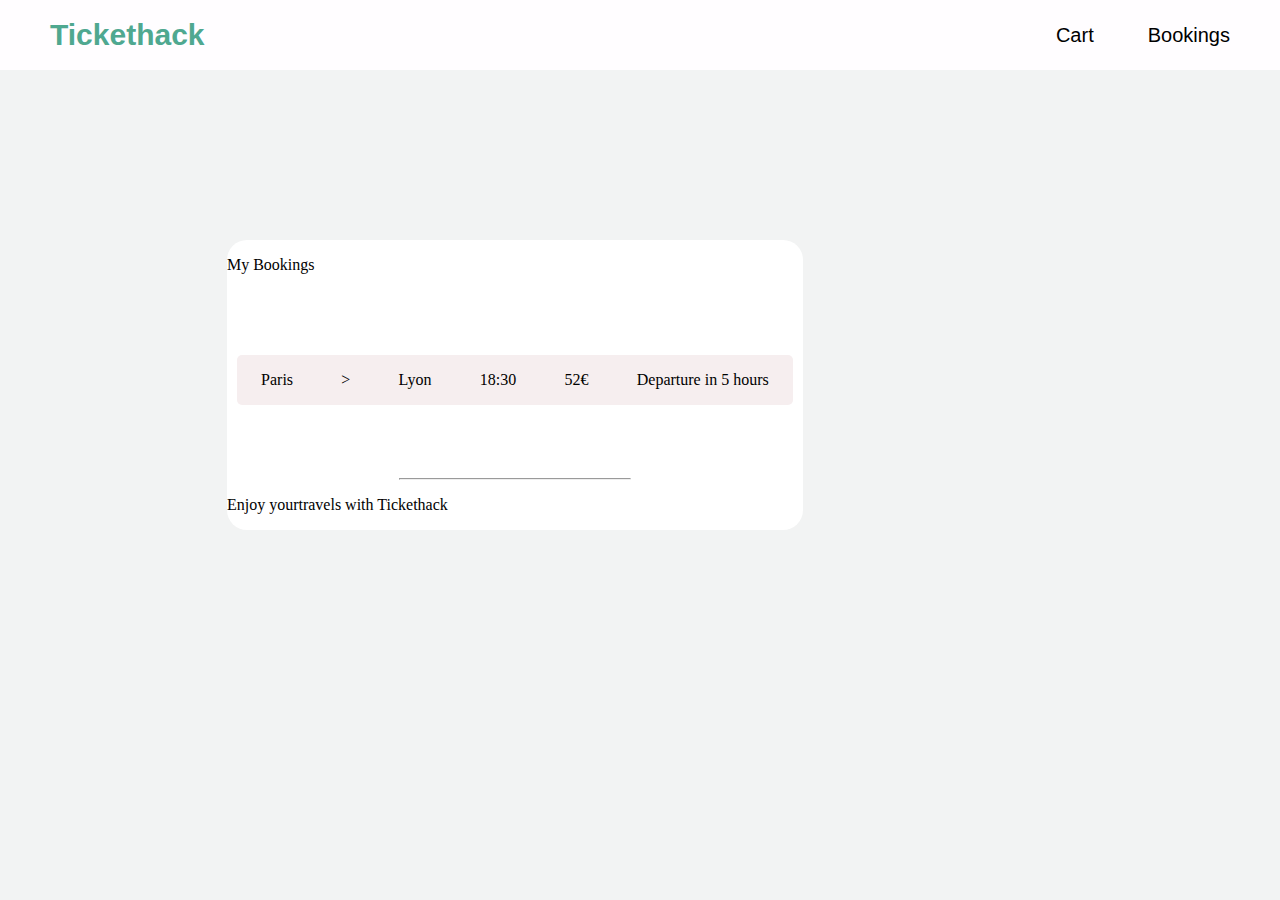
==== bookings.html @ 4d415c27 "css none enleve et html voyage enleve" ====
<!DOCTYPE html>
<html lang="en">
  <head>
    <meta charset="UTF-8" />
    <meta name="viewport" content="width=device-width, initial-scale=1.0" />
    <link
      href="https://cdn.jsdelivr.net/npm/bootstrap@5.1.1/dist/css/bootstrap.min.css"
      rel="stylesheet"
      integrity="sha384-F3w7mX95PdgyTmZZMECAngseQB83DfGTowi0iMjiWaeVhAn4FJkqJByhZMI3AhiU"
      crossorigin="anonymous"
    />
    <title>Bookings</title>
    <link rel="stylesheet" href="style.css" />
  </head>
  <body id="accueilBookings">
    <div id="container-page">
      <div id="header">
        <a href="./index.html" id="tickethack">Tickethack</a>

        <div id="menu-right">
          <a href='./cart.html'id="cart">Cart</a>
            <a href='./bookings.html'id="bookings">Bookings</a>
        </div>
      </div>
      <div id="result-content" class="result-content">
        <p class="title-result-content">My Bookings</p>
        <div id="anyvoyage">
          <span id="title-cart"> No booking yet..</span>
          <span> Why not plan a trip? </span>
        </div>
        <!------BLOC CONTAINER CART----------------->
        <div id="book-container-cart">
          <!-- BLOC VOYAGE IN CART ------------>
          <div class="trip">
            <div>
             <p id="departure">Paris</p>
            </div>
            <div>
              <p>></p>
            </div>
            <div>
              <p id="arrival">Lyon</p>
            </div>
            <div>
              <p id="time">18:30</p>
            </div>
            <div>
             <p id="price">52€</p>
            </div>
            <p id="timeofdeparture">Departure in 5 hours</p>
          </div>
          <!------FIN BLOC VOYAGE----------------->
        </div>
        <!------FIN BLOC CONTAINER CART----------------->
        <!-- FOOTER BLOC BOOKING -->
        <div id="bloc-footer">
          <hr class="line" style="width: 40%" />
          <p class="pub">Enjoy yourtravels with Tickethack</p>
        </div>
        <!--fin flooter bloc booking-->
      </div>
    </div>
    <script src="script.js"></script>
  </body>
</html>
---- style.css ----
/*-------------PAGE ACCUEIL------------------------------*/
#accueil {
  height: 100vh;
  width: 100vw;
  background-image:url("./images/background.jpg");
  background-position: center;
  background-size: cover;
  margin:0;
}
#accueilCart, #accueilBookings {
  height: 100vh;
  width: 100vw;
  background-color:#F2F3F3 ;
  margin:0;
}
/*-------------LIENS HEADER------------------------------*/
#tickethack, #cart, #bookings {
  text-decoration: none;
}
/*-------------CONTAINER GRID------------------------------*/
#container-page {
  display: grid;
  grid-template-rows: repeat(9, 1fr);
  grid-template-columns: repeat(13, 1fr);
}
/*-------------HEADER avec LIENS---------------------------*/
#header {
  grid-row-start: 1;
  grid-row-end: 2;
  grid-column-start: 1;
  grid-column-end: 14;
  height: 70px;
  display: flex;
  justify-content: space-between;
  align-items: center;
  background-color: #fffdff;
}
#tickethack {
  margin-left: 50px;
  font-family: Arial, Helvetica, sans-serif;
  font-size: 30px;
  font-weight: bold;
  color: #4fa890;
}
#cart,
#bookings {
  margin-right: 50px;
  font-family: Arial, Helvetica, sans-serif;
  color: black;
  font-size: 20px;
}
/*----------TITLES page d'ACCUEIL PRINCIPALE------*/
#title {
  grid-row-start: 2;
  grid-row-end: 4;
  grid-column-start: 1;
  grid-column-end: 14;
  display: flex;
  flex-direction: column;
  align-items: center;
  padding: 50px;
  font-family: Arial, Helvetica, sans-serif;
  font-size: 16px;
  color: #f1f5f9;
}
h3 {
  font-weight: lighter;
}
/*-----BLOCK LEFT-----------------------*/
#content-left {
  grid-row-start: 5;
  grid-row-end: 8;
  grid-column-start: 3;
  grid-column-end: 7;

  display: flex;
  flex-direction: column;
  justify-content:space-around;
  align-items: center;

  width: 80%;
  height: 100%;
  margin: 30px;

  background-color: white;
  background-size: cover;
  border-radius: 10px;
}
#departArrival {
  display:flex;
  flex-direction: column;
  justify-content:flex-start;
  width: 100%;
}
input {
  display: block;
  background-color:#f6eeef;
  width: 100%;
}
#cityNameInputA {
  border-top:solid rgb(197, 197, 197) 0.5px;
  border-bottom:solid white 1px;
  border-left:solid white 1px;
  border-right:solid white 1px;
}
#cityNameInputD {
  border-top:solid white 1px;
  border-bottom:solid rgb(197, 197, 197) 0.5px;
  border-left:solid white 1px;
  border-right:solid white 1px;
}
#travelDay {
  background-color:#f6eeef ;
}
.btn-search {
  color: 469e86;
}
/*-----BLOCK RIGHT-----------------------*/

#content-right {
  grid-row-start: 5;
  grid-row-end: 8;
  grid-column-start: 8;
  grid-column-end: 12;

  width: 80%;
  height: 100%;
  margin: 30px;

  background-color: white;
  border-radius: 20px;
}
#book-container {
  margin: 20px;
  height: 50%;
  display: flex;
  flex-direction: column;
  overflow: scroll;
}
/*-------------LES BLOCS INVISIBLES---------------------------*/

#anyvoyage {
  display: none;
}
/*-------------LES BLOCS page CART & BOOKINGS---------------------------*/
.trip {
  background-color: #f6eeef;
  border-radius: 5px;
  height: 50px;
  display: flex;
  justify-content: space-around;
  align-items: center;
  margin: 10px;
}
.result-content {
  grid-row-start: 4;
  grid-row-end: 9;
  grid-column-start: 3;
  grid-column-end: 12;
  width: 45vw;
  margin: 30px;
  background-color: white;
  border-radius: 20px;
  display: flex;
  flex-direction: column;
  justify-content: space-between;
  align-items:stretch;
}
#checkout-summary {
  background-color: #01153f;
  color: white;
  display: flex;
  justify-content: space-between;
  align-items: center;
  border-radius: 0px 0px 10px 10px;
}
.btn btn-success, #total-title {
  padding: 10px;
}

.line {
  display: center;
}
/*------------- FOOTER ---------------------------*/
#footer {
  grid-row-start: 9;
  grid-row-end: 10;
  grid-column-start: 1;
  grid-column-end: 14;
}
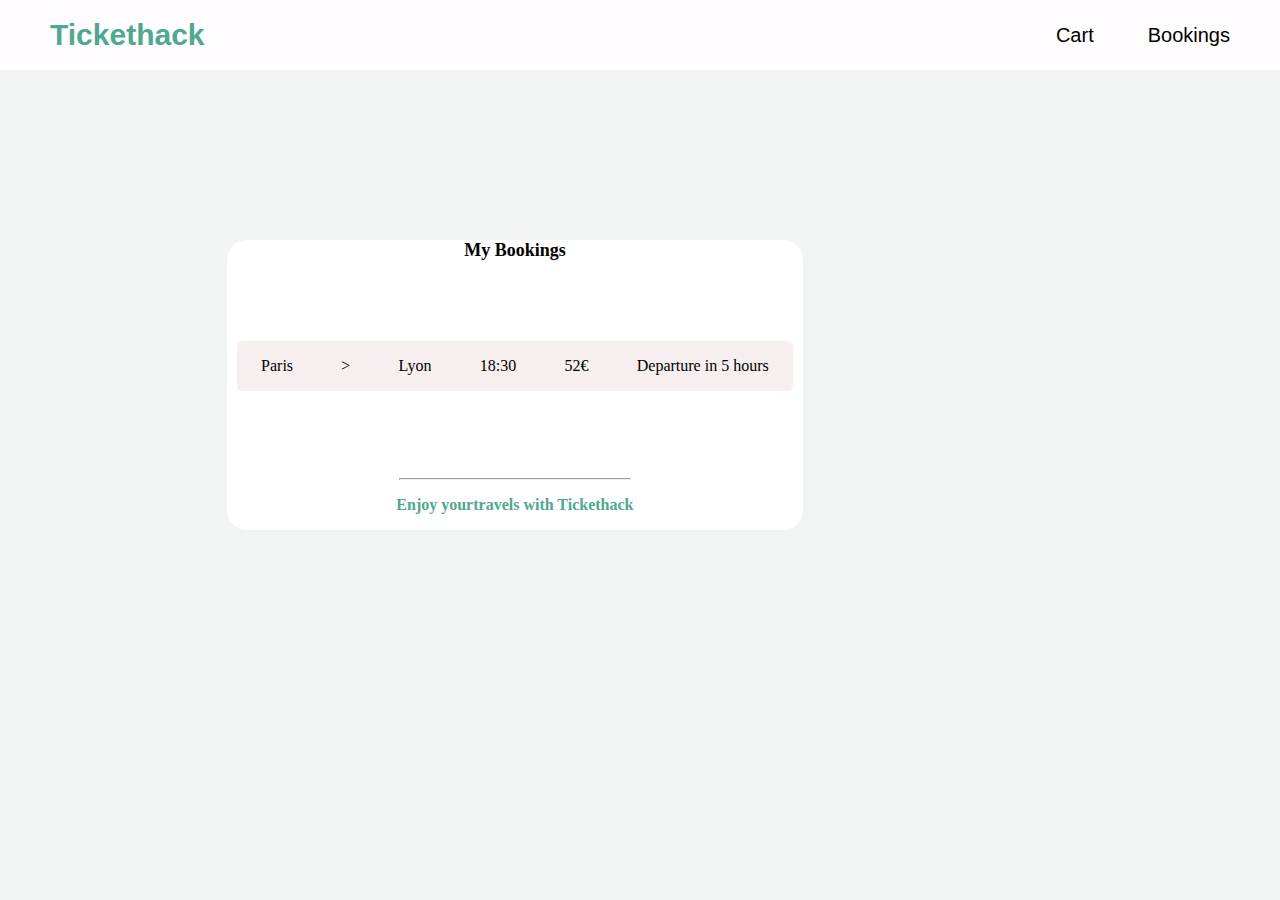
==== commit 1590783d: "pb" ====
--- a/bookings.html
+++ b/bookings.html
@@ -18,12 +18,12 @@
         <a href="./index.html" id="tickethack">Tickethack</a>
 
         <div id="menu-right">
-          <a href='./cart.html'id="cart">Cart</a>
-            <a href='./bookings.html'id="bookings">Bookings</a>
+          <a href="./cart.html" id="cart">Cart</a>
+          <a href="./bookings.html" id="bookings">Bookings</a>
         </div>
       </div>
       <div id="result-content" class="result-content">
-        <p class="title-result-content">My Bookings</p>
+        <span class="title-result-content">My Bookings</span>
         <div id="anyvoyage">
           <span id="title-cart"> No booking yet..</span>
           <span> Why not plan a trip? </span>
@@ -62,4 +62,4 @@
     </div>
     <script src="script.js"></script>
   </body>
-</html>+</html>
--- a/style.css
+++ b/style.css
@@ -2,19 +2,22 @@
 #accueil {
   height: 100vh;
   width: 100vw;
-  background-image:url("./images/background.jpg");
+  background-image: url("./images/background.jpg");
   background-position: center;
   background-size: cover;
-  margin:0;
-}
-#accueilCart, #accueilBookings {
+  margin: 0;
+}
+#accueilCart,
+#accueilBookings {
   height: 100vh;
   width: 100vw;
-  background-color:#F2F3F3 ;
-  margin:0;
+  background-color: #f2f3f3;
+  margin: 0;
 }
 /*-------------LIENS HEADER------------------------------*/
-#tickethack, #cart, #bookings {
+#tickethack,
+#cart,
+#bookings {
   text-decoration: none;
 }
 /*-------------CONTAINER GRID------------------------------*/
@@ -75,7 +78,7 @@
 
   display: flex;
   flex-direction: column;
-  justify-content:space-around;
+  justify-content: space-around;
   align-items: center;
 
   width: 80%;
@@ -87,30 +90,30 @@
   border-radius: 10px;
 }
 #departArrival {
-  display:flex;
-  flex-direction: column;
-  justify-content:flex-start;
+  display: flex;
+  flex-direction: column;
+  justify-content: flex-start;
   width: 100%;
 }
 input {
   display: block;
-  background-color:#f6eeef;
+  background-color: #f6eeef;
   width: 100%;
 }
 #cityNameInputA {
-  border-top:solid rgb(197, 197, 197) 0.5px;
-  border-bottom:solid white 1px;
-  border-left:solid white 1px;
-  border-right:solid white 1px;
+  border-top: solid rgb(197, 197, 197) 0.5px;
+  border-bottom: solid white 1px;
+  border-left: solid white 1px;
+  border-right: solid white 1px;
 }
 #cityNameInputD {
-  border-top:solid white 1px;
-  border-bottom:solid rgb(197, 197, 197) 0.5px;
-  border-left:solid white 1px;
-  border-right:solid white 1px;
+  border-top: solid white 1px;
+  border-bottom: solid rgb(197, 197, 197) 0.5px;
+  border-left: solid white 1px;
+  border-right: solid white 1px;
 }
 #travelDay {
-  background-color:#f6eeef ;
+  background-color: #f6eeef;
 }
 .btn-search {
   color: 469e86;
@@ -164,7 +167,7 @@
   display: flex;
   flex-direction: column;
   justify-content: space-between;
-  align-items:stretch;
+  align-items: stretch;
 }
 #checkout-summary {
   background-color: #01153f;
@@ -174,7 +177,8 @@
   align-items: center;
   border-radius: 0px 0px 10px 10px;
 }
-.btn btn-success, #total-title {
+.btn btn-success,
+#total-title {
   padding: 10px;
 }
 
@@ -187,4 +191,14 @@
   grid-row-end: 10;
   grid-column-start: 1;
   grid-column-end: 14;
-}+}
+.title-result-content {
+  text-align: center;
+  font-size: 18px;
+  font-weight: bold;
+}
+.pub {
+  text-align: center;
+  color: #4fa890;
+  font-weight: bold;
+}
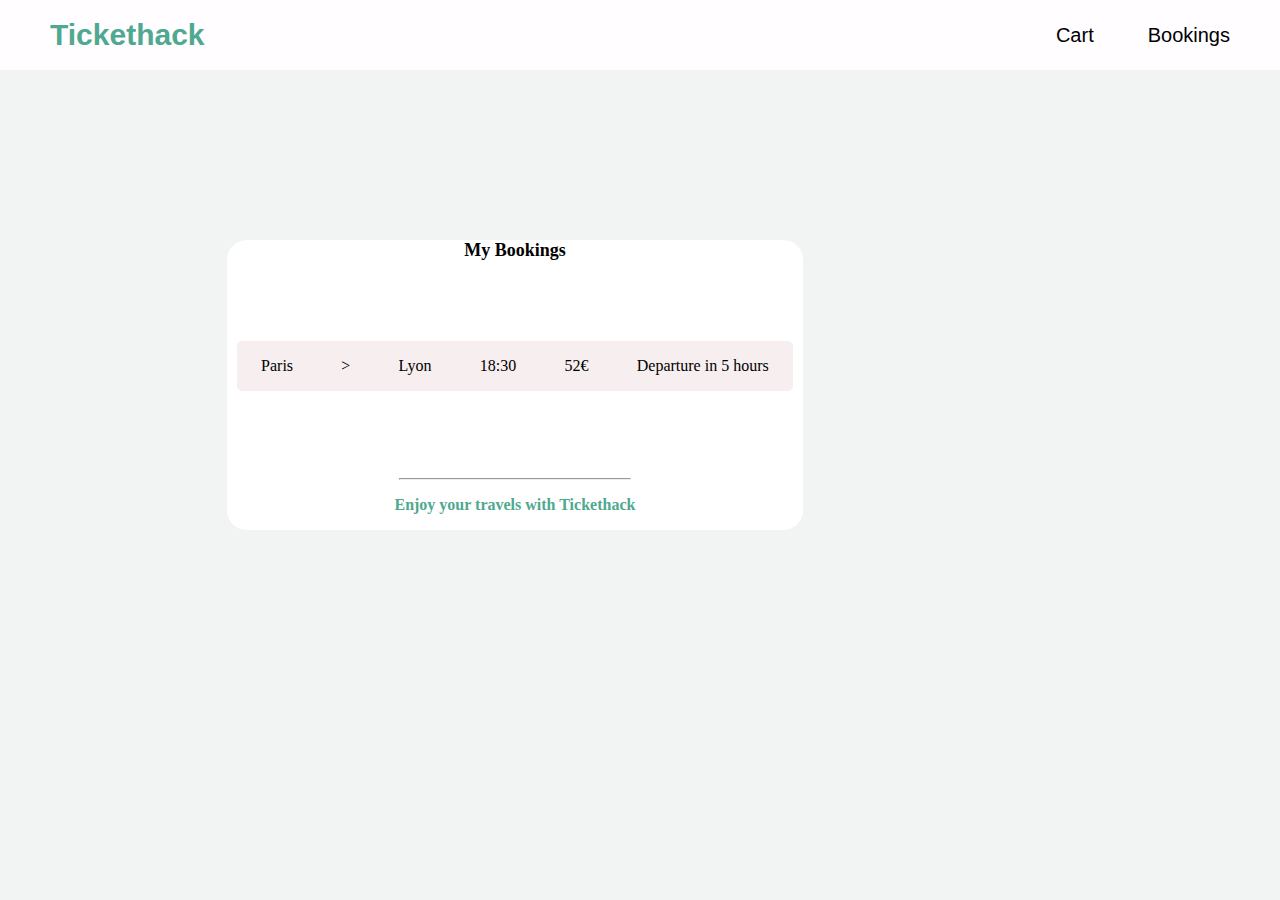
==== commit 0f6f4cfe: "correction souci front" ====
--- a/bookings.html
+++ b/bookings.html
@@ -33,7 +33,7 @@
           <!-- BLOC VOYAGE IN CART ------------>
           <div class="trip">
             <div>
-             <p id="departure">Paris</p>
+              <p id="departure">Paris</p>
             </div>
             <div>
               <p>></p>
@@ -45,7 +45,7 @@
               <p id="time">18:30</p>
             </div>
             <div>
-             <p id="price">52€</p>
+              <p id="price">52€</p>
             </div>
             <p id="timeofdeparture">Departure in 5 hours</p>
           </div>
@@ -55,7 +55,7 @@
         <!-- FOOTER BLOC BOOKING -->
         <div id="bloc-footer">
           <hr class="line" style="width: 40%" />
-          <p class="pub">Enjoy yourtravels with Tickethack</p>
+          <p class="pub">Enjoy your travels with Tickethack</p>
         </div>
         <!--fin flooter bloc booking-->
       </div>
--- a/style.css
+++ b/style.css
@@ -3,9 +3,11 @@
   height: 100vh;
   width: 100vw;
   background-image: url("./images/background.jpg");
-  background-position: center;
+  background-position: center center;
+  background-repeat: no-repeat;
   background-size: cover;
   margin: 0;
+  background-attachment: fixed;
 }
 #accueilCart,
 #accueilBookings {
@@ -87,7 +89,7 @@
 
   background-color: white;
   background-size: cover;
-  border-radius: 10px;
+  border-radius: 20px;
 }
 #departArrival {
   display: flex;
@@ -119,13 +121,13 @@
   color: 469e86;
 }
 /*-----BLOCK RIGHT-----------------------*/
-
 #content-right {
   grid-row-start: 5;
   grid-row-end: 8;
   grid-column-start: 8;
   grid-column-end: 12;
-
+  justify-content: column;
+  align-items: stretch;
   width: 80%;
   height: 100%;
   margin: 30px;
@@ -141,7 +143,9 @@
   overflow: scroll;
 }
 /*-------------LES BLOCS INVISIBLES---------------------------*/
-
+#no-book-container {
+  display: none;
+}
 #anyvoyage {
   display: none;
 }
@@ -174,6 +178,7 @@
   color: white;
   display: flex;
   justify-content: space-between;
+  padding: 5px;
   align-items: center;
   border-radius: 0px 0px 10px 10px;
 }
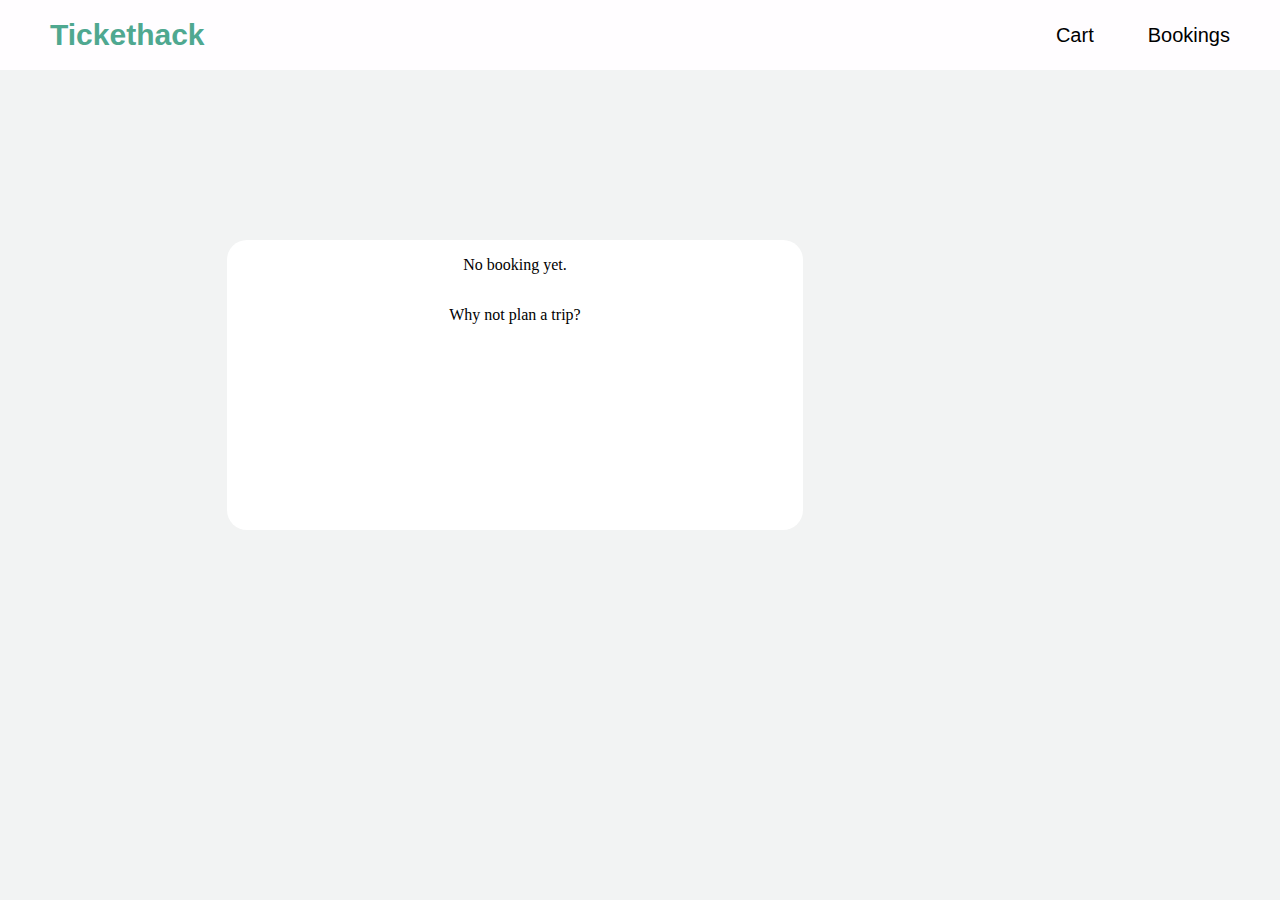
==== commit b492a23c: "restructuration html ds scrip js" ====
--- a/bookings.html
+++ b/bookings.html
@@ -22,43 +22,28 @@
           <a href="./bookings.html" id="bookings">Bookings</a>
         </div>
       </div>
-      <div id="result-content" class="result-content">
-        <span class="title-result-content">My Bookings</span>
-        <div id="anyvoyage">
-          <span id="title-cart"> No booking yet..</span>
-          <span> Why not plan a trip? </span>
+
+      <!-- BLOC CENTRAL ----------------------------------------->
+      <div id="result-content-booking" class="result-content">
+        
+        <!-- BLOC ANY VOYAGE IN BOOKING ---------------------------->
+        <div id="anyvoyage-booking">
+          <p id="title-booking">No booking yet.</p>
+          <p> Why not plan a trip? </p>
         </div>
-        <!------BLOC CONTAINER CART----------------->
-        <div id="book-container-cart">
-          <!-- BLOC VOYAGE IN CART ------------>
-          <div class="trip">
-            <div>
-              <p id="departure">Paris</p>
-            </div>
-            <div>
-              <p>></p>
-            </div>
-            <div>
-              <p id="arrival">Lyon</p>
-            </div>
-            <div>
-              <p id="time">18:30</p>
-            </div>
-            <div>
-              <p id="price">52€</p>
-            </div>
-            <p id="timeofdeparture">Departure in 5 hours</p>
-          </div>
-          <!------FIN BLOC VOYAGE----------------->
+
+        <!------BLOC CONTAINER BOOKING--------------------------->
+        <div id="book-container-booking">
+
+          <!-- BLOC VOYAGE avec FOOTER -------------------------->
+          <!--Vide car se remplit avec la recherche-->
+          <!-- FIN BLOC VOYAGE avec FOOTER ---------------------->
+
         </div>
-        <!------FIN BLOC CONTAINER CART----------------->
-        <!-- FOOTER BLOC BOOKING -->
-        <div id="bloc-footer">
-          <hr class="line" style="width: 40%" />
-          <p class="pub">Enjoy your travels with Tickethack</p>
-        </div>
-        <!--fin flooter bloc booking-->
+        <!--FIN BLOC CONTAINER BOOKING--------------------------->
+      
       </div>
+      <!-- FIN BLOC CENTRAL ------------------------------------->
     </div>
     <script src="script.js"></script>
   </body>
--- a/style.css
+++ b/style.css
@@ -102,23 +102,17 @@
   background-color: #f6eeef;
   width: 100%;
 }
-#cityNameInputA {
-  border-top: solid rgb(197, 197, 197) 0.5px;
-  border-bottom: solid white 1px;
-  border-left: solid white 1px;
-  border-right: solid white 1px;
-}
-#cityNameInputD {
-  border-top: solid white 1px;
-  border-bottom: solid rgb(197, 197, 197) 0.5px;
-  border-left: solid white 1px;
-  border-right: solid white 1px;
-}
-#travelDay {
-  background-color: #f6eeef;
+.input {
+  border: 2px solid grey;
+  border-radius: 5px;
+  background-color: #f0f1f2;
 }
 .btn-search {
   color: 469e86;
+}
+.imgtrain {
+  width: 50%;
+  height: 50%;
 }
 /*-----BLOCK RIGHT-----------------------*/
 #content-right {
@@ -126,14 +120,26 @@
   grid-row-end: 8;
   grid-column-start: 8;
   grid-column-end: 12;
-  justify-content: column;
-  align-items: stretch;
+
   width: 80%;
   height: 100%;
   margin: 30px;
-
+  position: relative;
   background-color: white;
   border-radius: 20px;
+
+  display: flex;
+  flex-direction: column;
+  justify-content: space-around;
+  align-items: center;
+}
+.img-content-right {
+  position: absolute;
+  top: 0;
+  left: 0;
+  bottom: 0;
+  right: 0;
+  margin: auto;
 }
 #book-container {
   margin: 20px;
@@ -146,9 +152,15 @@
 #no-book-container {
   display: none;
 }
-#anyvoyage {
+#book-container-cart {
   display: none;
 }
+#anyvoyage-cart ,#anyvoyage-booking {
+  display: flex;
+  flex-direction: column;
+  align-items: center;
+}
+
 /*-------------LES BLOCS page CART & BOOKINGS---------------------------*/
 .trip {
   background-color: #f6eeef;
